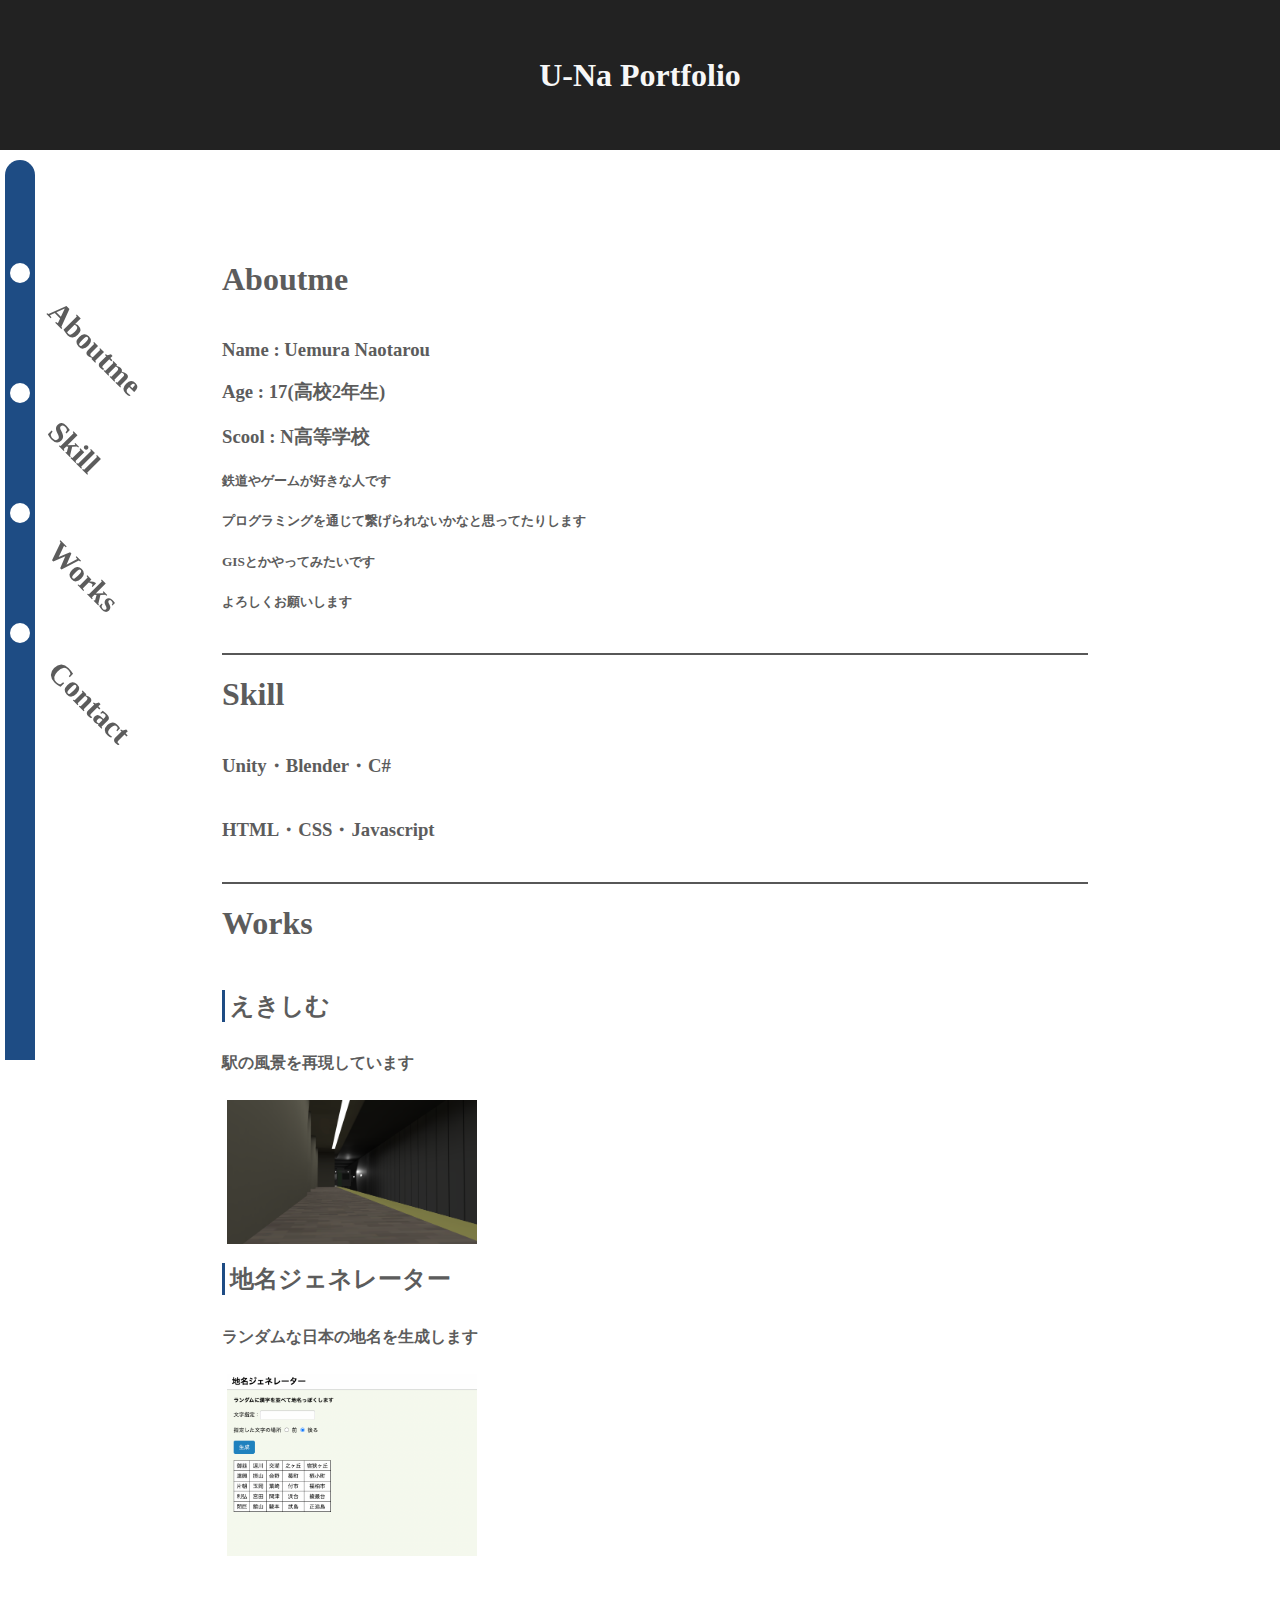
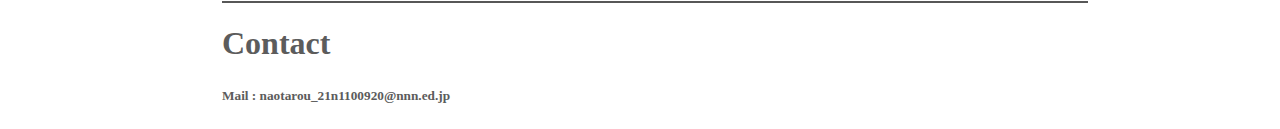
==== index.html @ aa88ac1e "Rename Index.html to index.html" ====
<!DOCTYPE html>
<html lang="ja">
<head>
    <meta charset="UTF-8">
    <meta http-equiv="X-UA-Compatible" content="IE=edge">
    <meta name="viewport" content="width=device-width, initial-scale=1.0">
    <title>U-Na Portfolio</title>
</head>
<body>
    <header>
        <div class="headerInner">
            <h1 id="Title">U-Na Portfolio</h1>
        </div>
    </header>
    <div id="parent">
    <div class="Site-info">
        <div class="Line-info">
            <hr>
              <div class="Line-circle">
                <div class="circle">
                <a class="Line-text" href="#About">Aboutme
                    <div class="Underline"></div>
                </a>
                </div>
                <div class="circle">
                    <a class="Line-text" href="#Skill">Skill
                        <div class="Underline"></div>
                    </a>
                </div>
                <div class="circle">
                    <a class="Line-text" href="#Works">Works
                    <div class="Underline"></div>
                    </a>
                </div>
                <div class="circle">
                    <a class="Line-text" href="#Contact">Contact
                    <div class="Underline"></div>
                    </a>
                </div>
              </div>
        </div>
    </div>
    
    <div class="maincontent">
        <div id="About">
            <h1>Aboutme</h1>
          <div class="About-text">
            <h3>Name : Uemura Naotarou</h3>
            <h3>Age : 17(高校2年生)</h3>
            <h3>Scool : N高等学校</h3>
            <h5>鉄道やゲームが好きな人です</h5>
            <h5>プログラミングを通じて繋げられないかなと思ってたりします</h5>
            <h5>GISとかやってみたいです</h5>
            <h5>よろしくお願いします</h5>
          </div>
        </div>
        <div id="Skill">
            <h1>Skill</h1>
            <h3>Unity・Blender・C#</h3>
            <h3>HTML・CSS・Javascript</h3>
        </div>
        <div id="Works">
            <h1>Works</h1>
            <ul>
                <a href="./Works/ekisim/ekisim.html">えきしむ</a>
                <h4>駅の風景を再現しています</h4>
                <div id="Station">
                    <a href="./Works/ekisim/ekisim.html">
                    <img class="Station-img" src="Works/ekisim/image/nyusen-1.png" alt="">
                    </a>
                </div>
                <a href="./Works/timei/timei.html">地名ジェネレーター</a>
                <h4>ランダムな日本の地名を生成します</h4>
                <div class="timei">
                    <a href="./Works/timei/timei.html"><img src="Works/timei/image/timei.png" alt=""></a>
                </div>
            </ul>
        </div>
        <div id="Contact">
            <h1>Contact</h1>
            <h5>Mail : naotarou_21n1100920@nnn.ed.jp</h5>
        </div>
    </div>
    </div>
</body>
    <script src="Index.js"></script>
    <link rel="stylesheet" href="./style.css">
    <link rel="stylesheet" href="./maincontent.css">
</html>
---- style.css ----
body{
    margin: auto;
    color: #5C5C5C;
}
#Title{
    color: #F7F7F7;
}
header{
    background: #222222;
}
.headerInner{
    width: auto;
    height: 150px;
    margin: auto;
    display: flex;
    justify-content: center;
    align-items: center;
}

a{
    text-decoration: none;
}
a:hover{
    color: #a9a9a9;
}

.Site-info{
    position: sticky;
    top: 10px;
    width: 30px;
    height: 100vh;
    transition: 0.5s;
}

.Line-info{
    width: 30px;
    height: 100%;
    margin-top: 10px;
    margin-left: 15%;
    transition: 1s;
}

@media(max-width: 1000px){
    .Line-info{
        opacity: -1;
    }
}

.Line-circle div:hover .Underline{
    width: 200px;
    transition: 1s ease-in-out;
}

.Line-text:hover .Underline{
    width: 200px;
    transition: 1s ease-in-out;
}
.Line-info hr{
    background: #1E4C84;
    border: 0px;
    height: 100%;
    border-radius: 15px 15px 0px 0px;
}

.Line-text {
    position: relative;
    z-index: -1;
    display: flex;
    align-items: flex-end;
    width: 50px;
    height: 45px;
    color: #5C5C5C;
    transform: rotate(45deg);
    font-size: 30px;
    font-weight: 600;
    text-align: left;
    margin: 25px 0px 0px 30px;
    transition: 1s;
}

.Underline{
    position: absolute;
    width: 0px;
    height: 5px;
    background-color: #85A3BF;
    border-radius: 2.5px;
    transition: 0.5s;
    margin: 0px 0px 0px -15px;
}

.Line-circle{
    position: relative;
    top: -95%;
    display: flex;
    flex-direction: column;
    width: auto;
    height: auto;
}
.circle{
    border:solid 10px #FFFFFF;
    border-radius: 10px;
    width: 0px;
    height: 0px;
    margin: 50px auto;
}
---- maincontent.css ----
#parent{
    display: flex;
    height: 100%;
}

.maincontent{
    width: 80%;
    max-width: 1200px;
    margin: 70px 5% 0px 5%;
    padding: 0px 10%;
}

.maincontent > div{
    display: flex;
    flex-direction: column;
    margin: 20px 0px;
    border-top: solid 2px #3c3c3cdc;
}

#About{
    border: 0px;
}

#Skill h5{
    margin: 1% 0%;
}

#Station{
    flex-wrap: wrap;
}

#Works ul{
    display: flex;
    flex-wrap: wrap;
    flex-direction: column;
    padding: 0px;
}

#Works ul > a{
    color: #5C5C5C;
    font-size: 24px;
    font-weight: 600;
    margin: 10px 0px;
    padding-left: 5px;
    border-left: solid 3px #1E4C84;
}

#Works ul div img{
    max-width: 250px;
    max-height: 250px;
    width: auto;
    height: auto;
    margin: 5px;
}

#Contact h5{
    margin: 5px 0px;
}
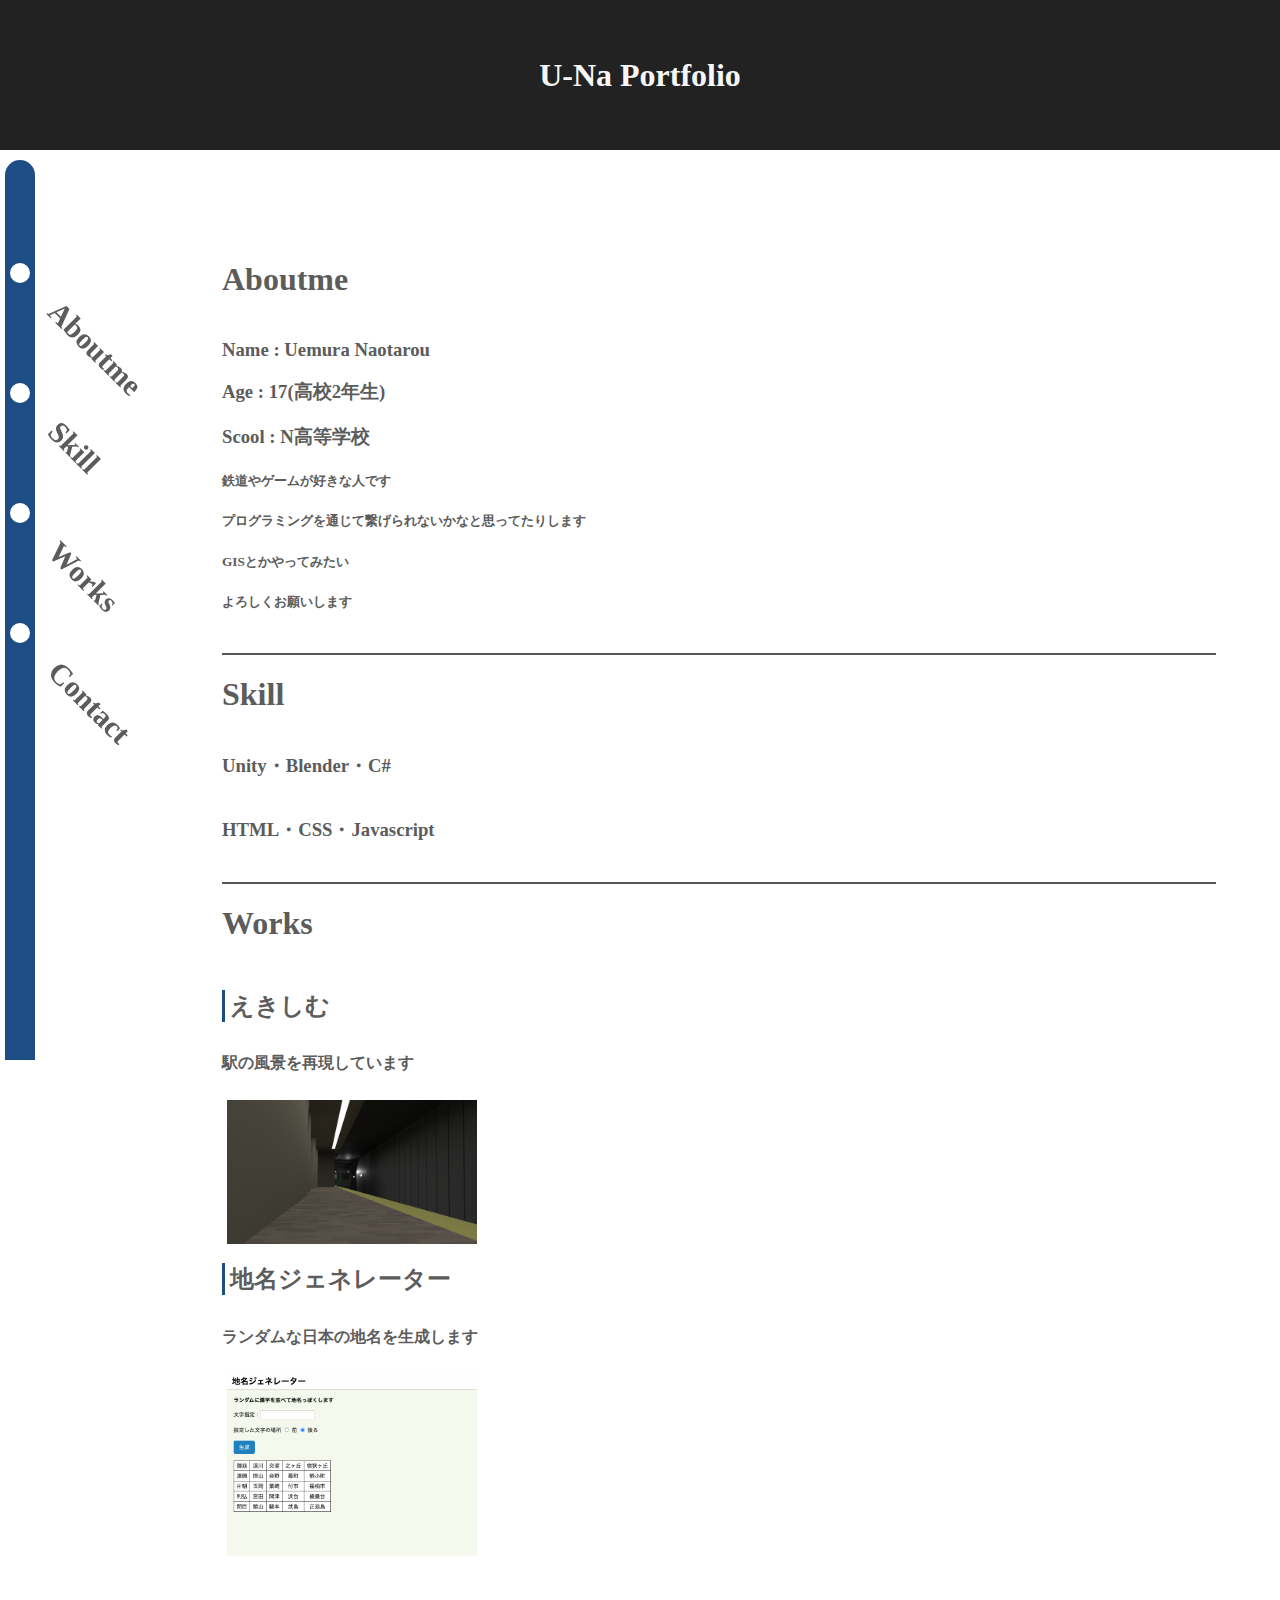
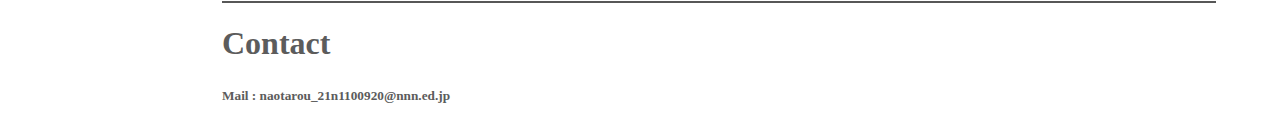
==== commit 244cd682: "Merge branch 'main' of https://github.com/u-na93/Portforio" ====
--- a/index.html
+++ b/index.html
@@ -50,7 +50,7 @@
             <h3>Scool : N高等学校</h3>
             <h5>鉄道やゲームが好きな人です</h5>
             <h5>プログラミングを通じて繋げられないかなと思ってたりします</h5>
-            <h5>GISとかやってみたいです</h5>
+            <h5>GISとかやってみたい</h5>
             <h5>よろしくお願いします</h5>
           </div>
         </div>
@@ -83,7 +83,6 @@
     </div>
     </div>
 </body>
-    <script src="Index.js"></script>
     <link rel="stylesheet" href="./style.css">
     <link rel="stylesheet" href="./maincontent.css">
 </html>
--- a/maincontent.css
+++ b/maincontent.css
@@ -7,7 +7,7 @@
     width: 80%;
     max-width: 1200px;
     margin: 70px 5% 0px 5%;
-    padding: 0px 10%;
+    padding: 0px 0px 0px 10%;
 }
 
 .maincontent > div{
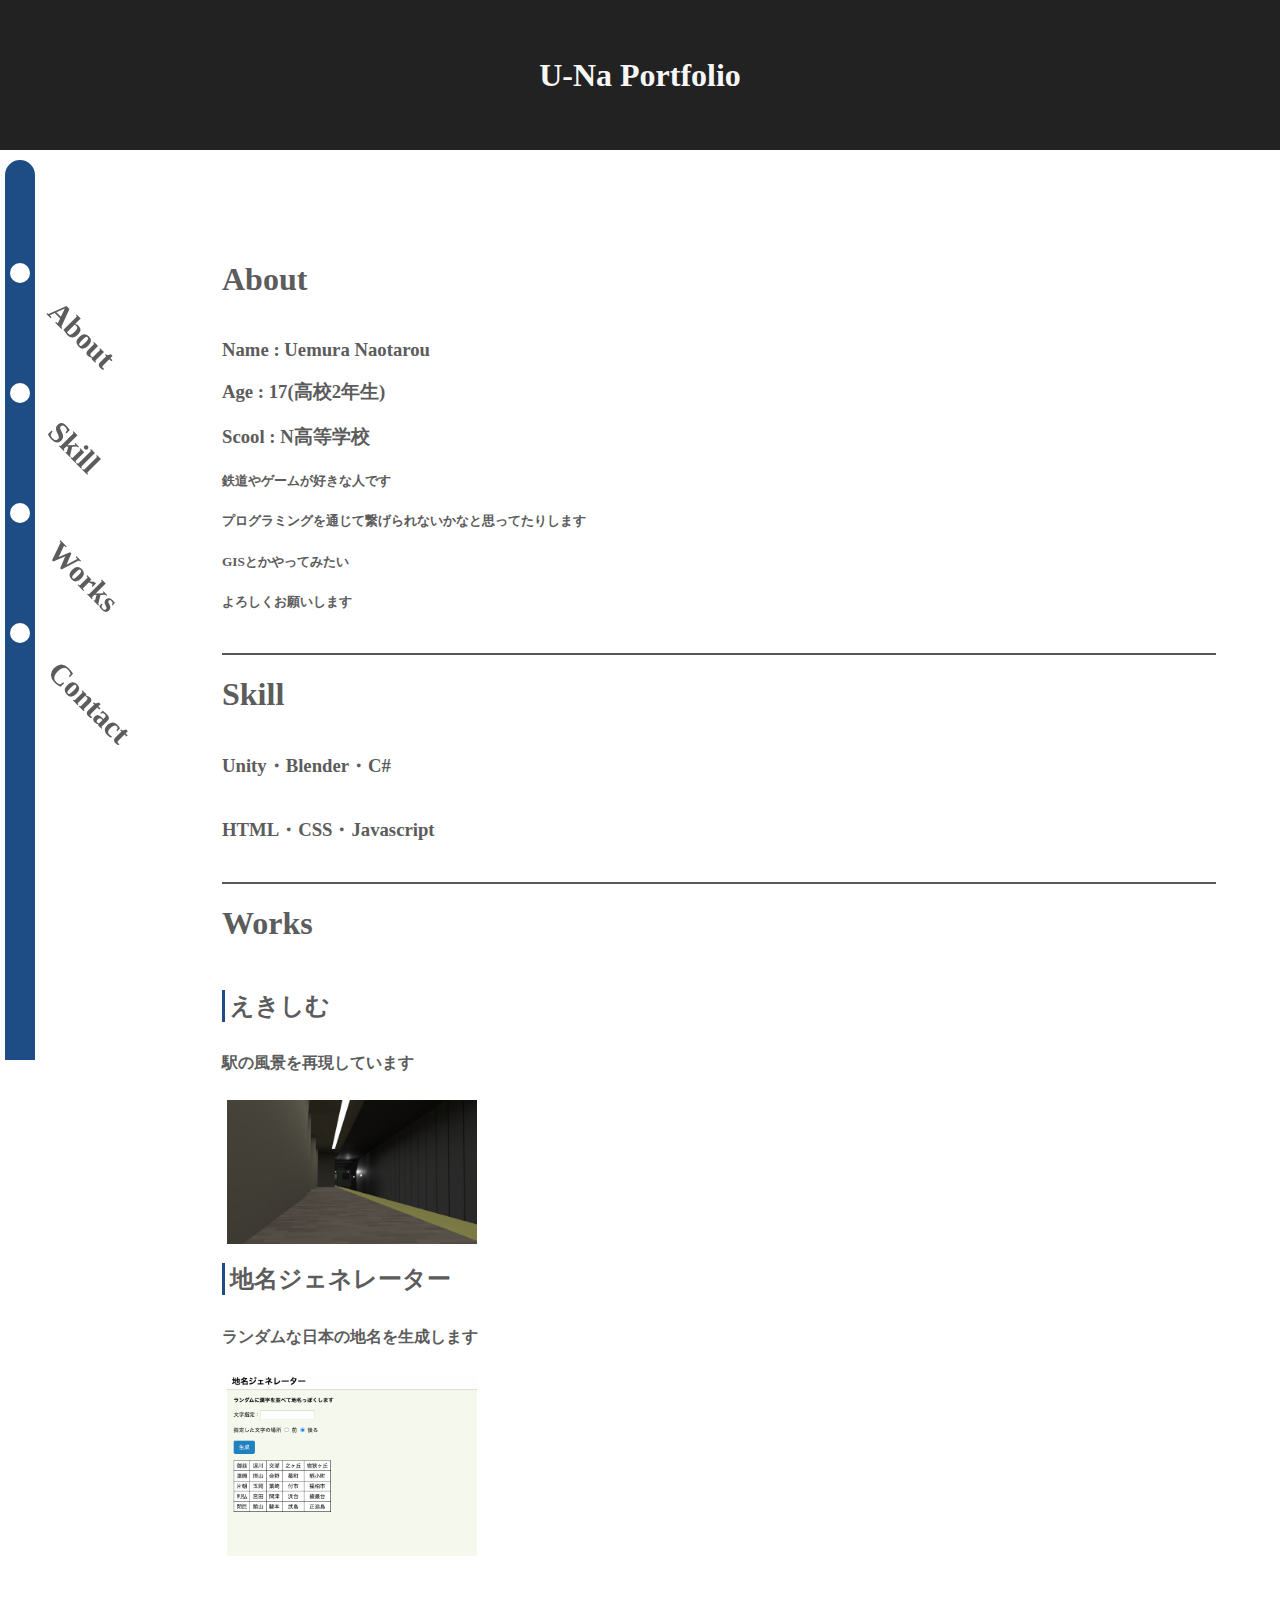
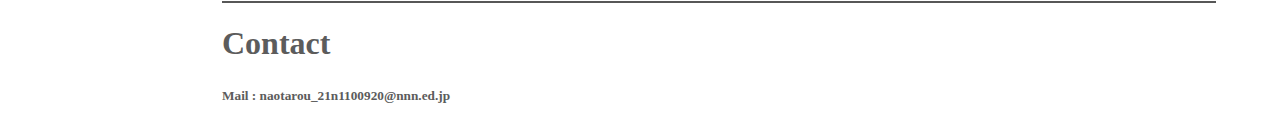
==== commit eea163b5: "細かいところ" ====
--- a/index.html
+++ b/index.html
@@ -18,7 +18,7 @@
             <hr>
               <div class="Line-circle">
                 <div class="circle">
-                <a class="Line-text" href="#About">Aboutme
+                <a class="Line-text" href="#About">About
                     <div class="Underline"></div>
                 </a>
                 </div>
@@ -43,7 +43,7 @@
     
     <div class="maincontent">
         <div id="About">
-            <h1>Aboutme</h1>
+            <h1>About</h1>
           <div class="About-text">
             <h3>Name : Uemura Naotarou</h3>
             <h3>Age : 17(高校2年生)</h3>
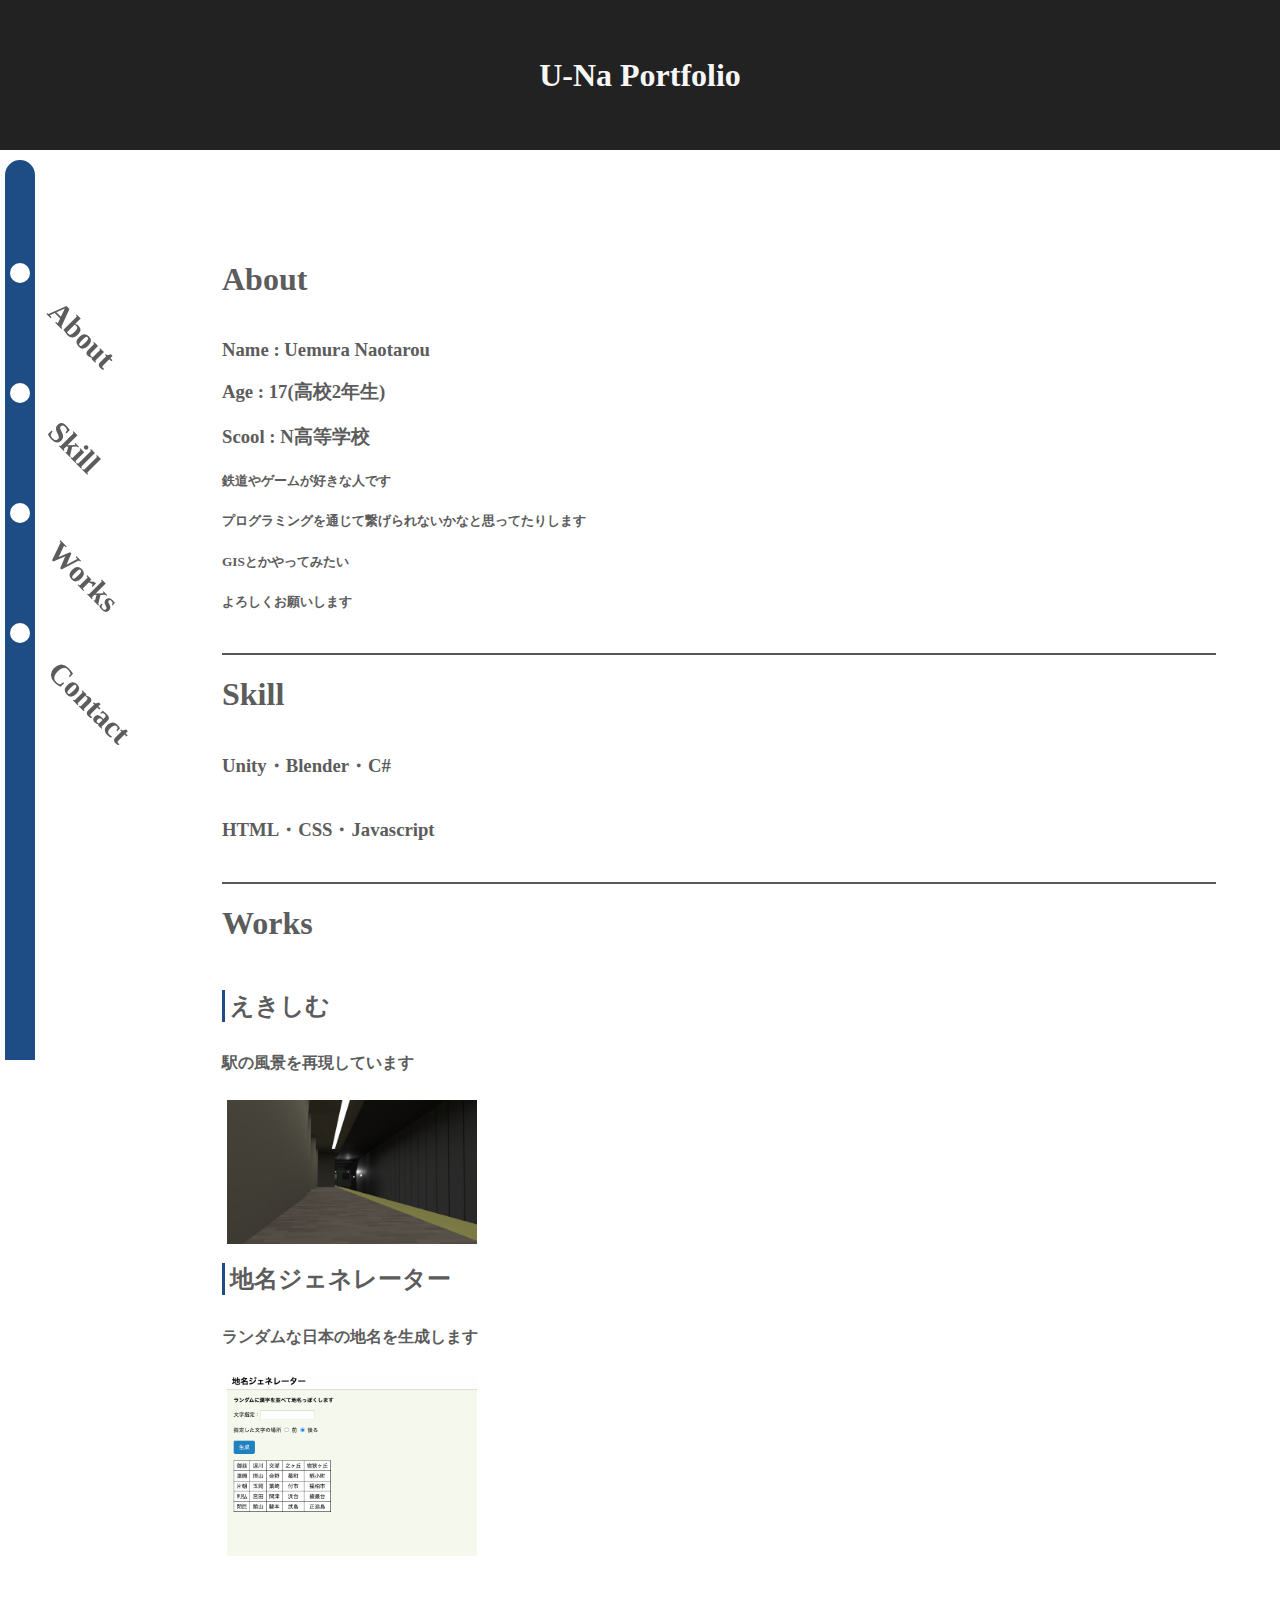
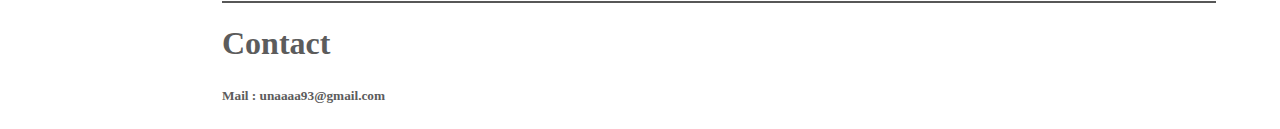
==== commit 7b19b7d0: "メールアドレス変更" ====
--- a/index.html
+++ b/index.html
@@ -78,7 +78,7 @@
         </div>
         <div id="Contact">
             <h1>Contact</h1>
-            <h5>Mail : naotarou_21n1100920@nnn.ed.jp</h5>
+            <h5>Mail : unaaaa93@gmail.com</h5>
         </div>
     </div>
     </div>
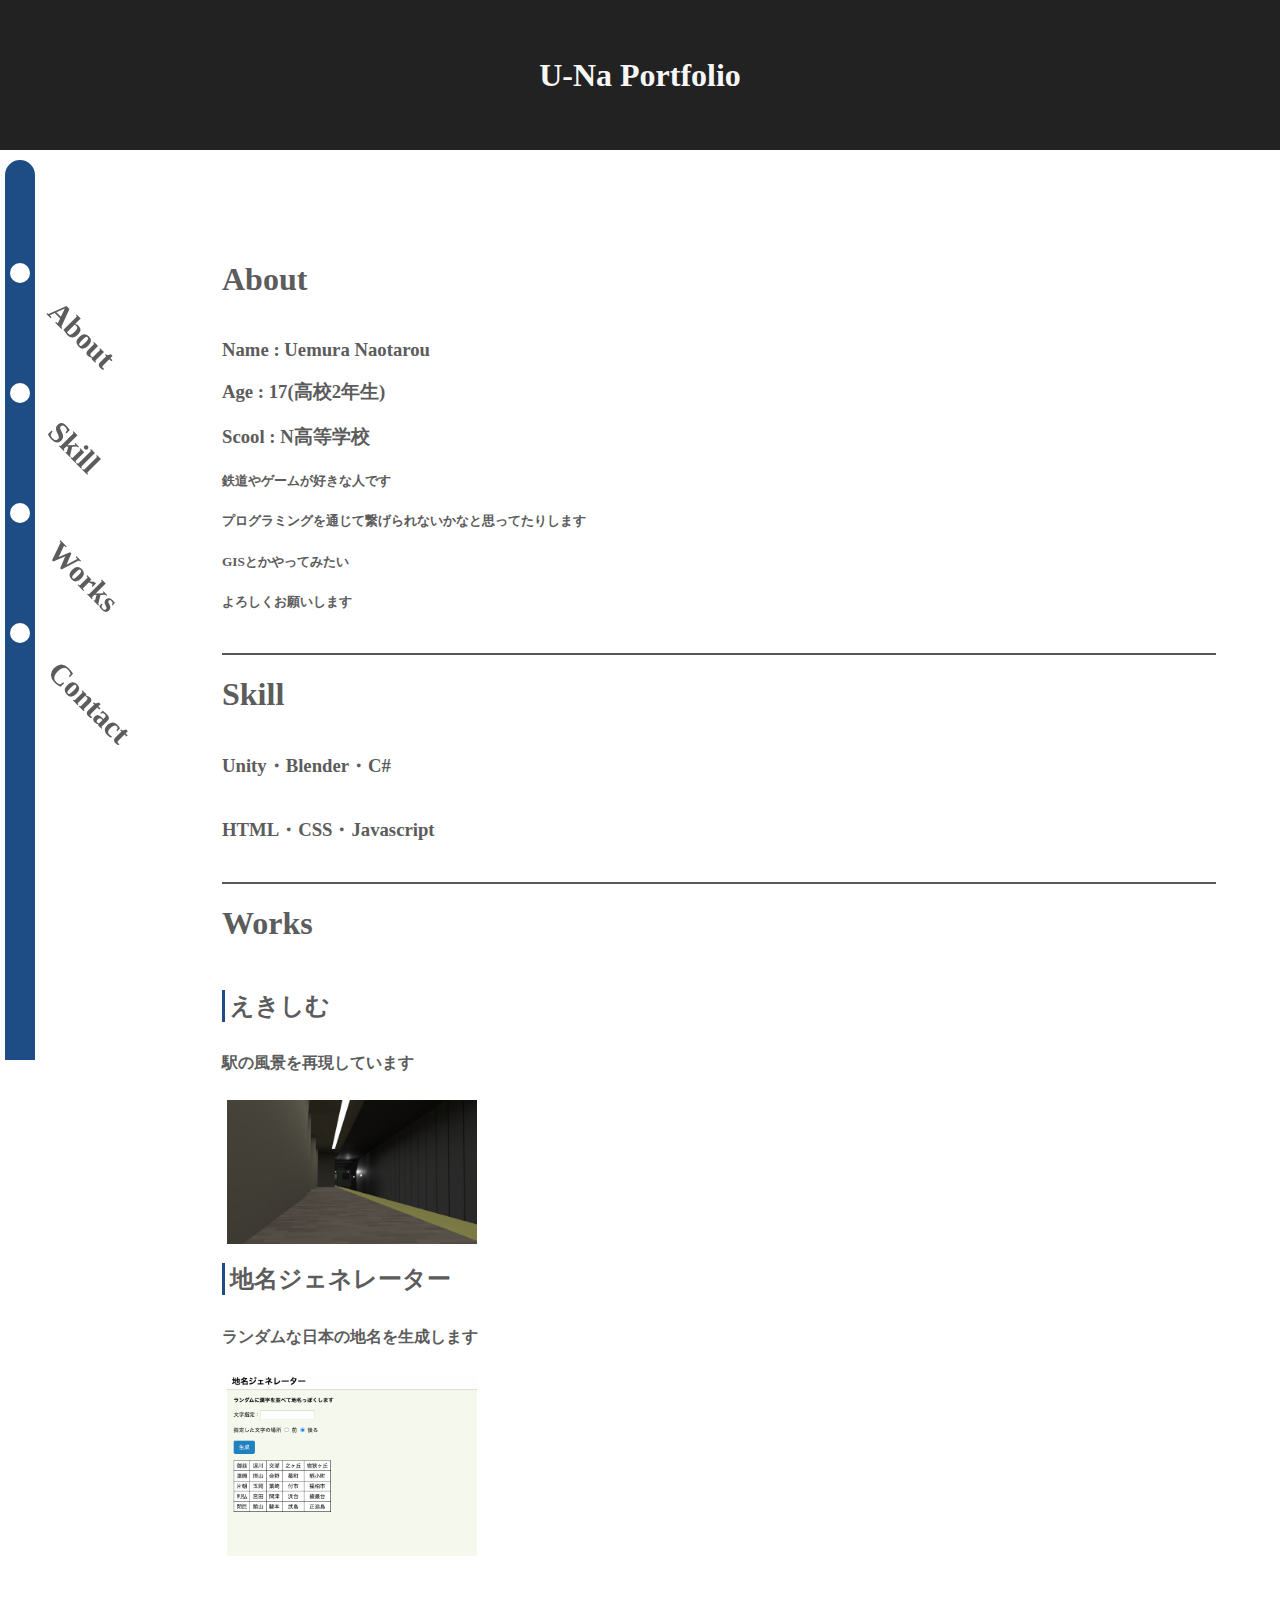
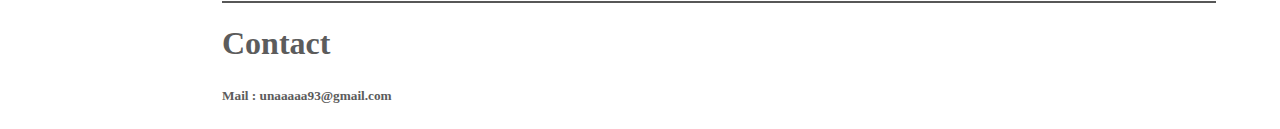
==== commit 65b33287: "細かいところ" ====
--- a/index.html
+++ b/index.html
@@ -78,7 +78,7 @@
         </div>
         <div id="Contact">
             <h1>Contact</h1>
-            <h5>Mail : unaaaa93@gmail.com</h5>
+            <h5>Mail : unaaaaa93@gmail.com</h5>
         </div>
     </div>
     </div>
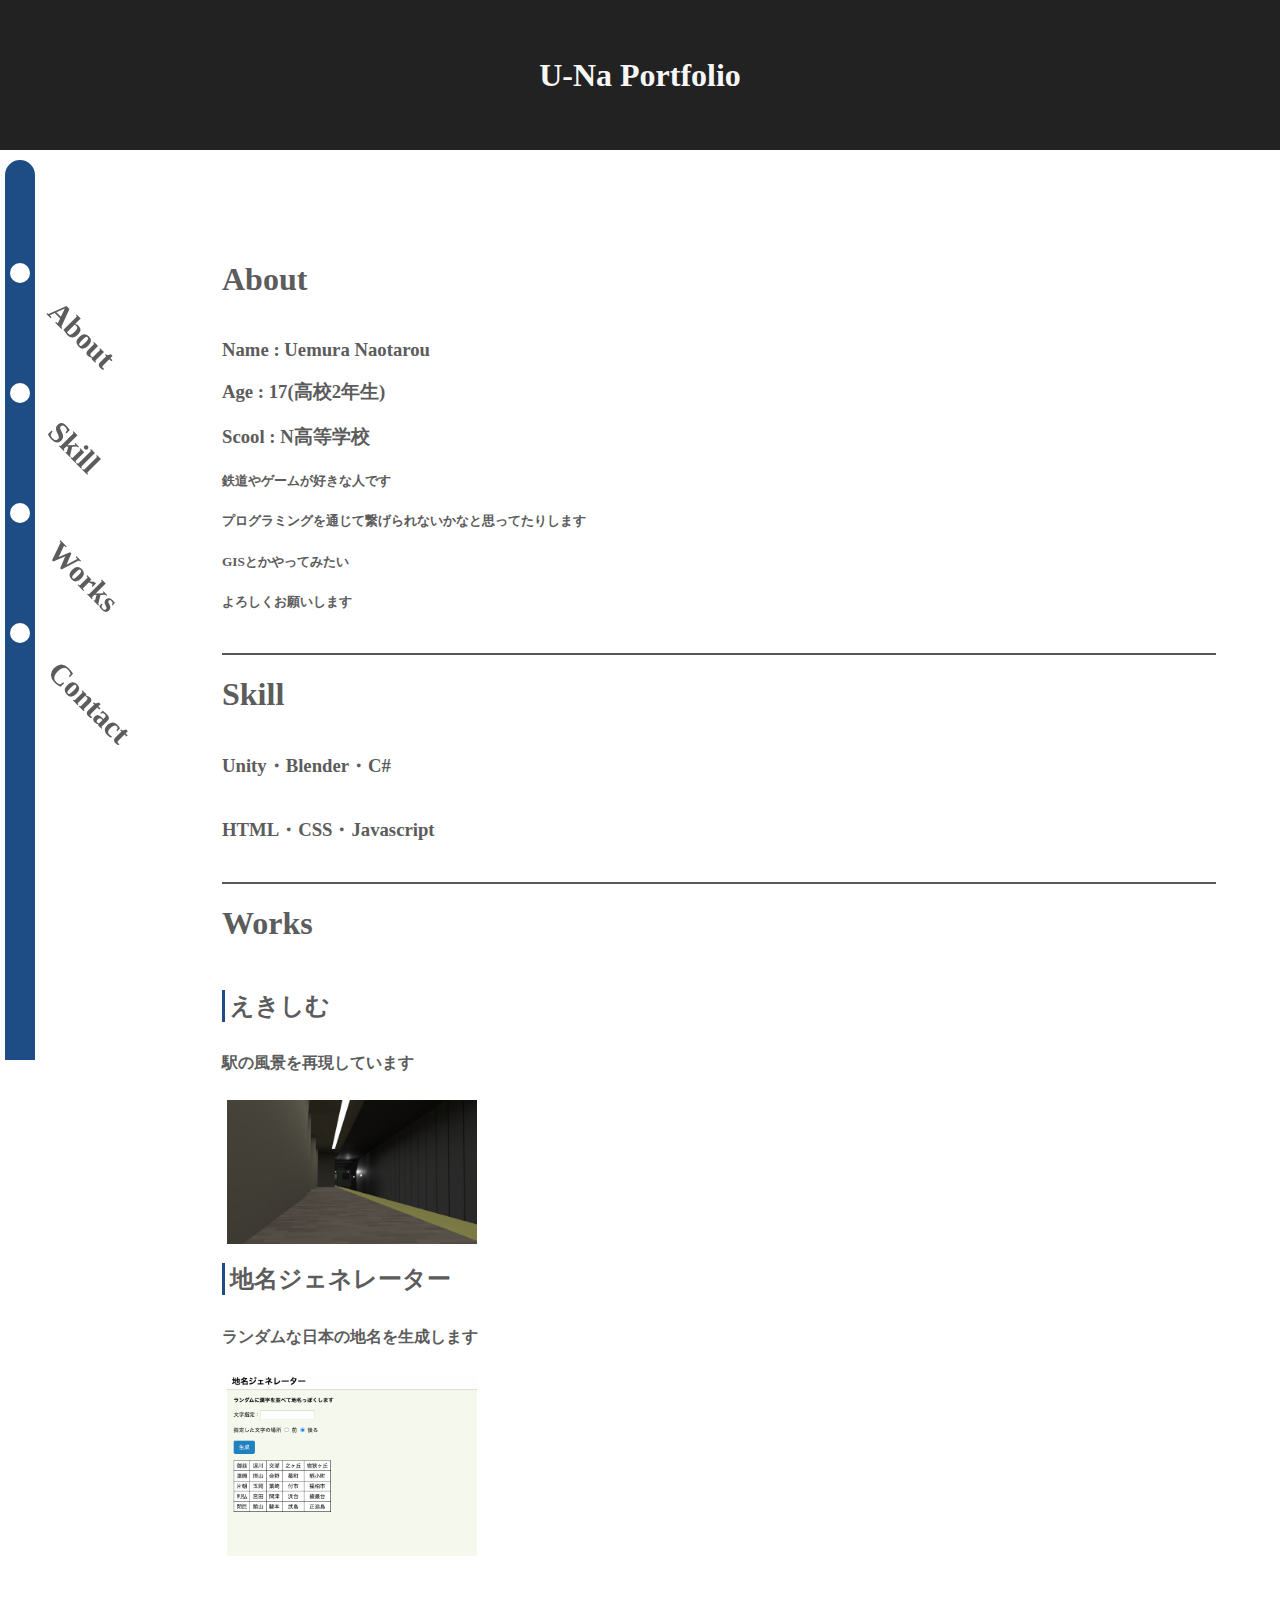
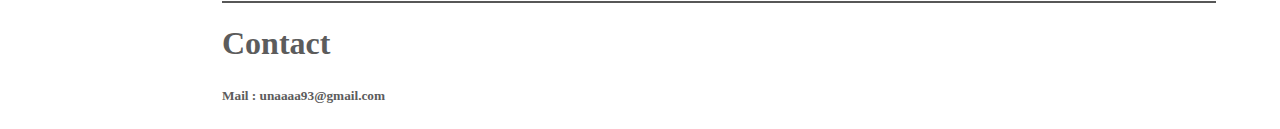
==== commit 0d911138: "微修正" ====
--- a/index.html
+++ b/index.html
@@ -78,7 +78,7 @@
         </div>
         <div id="Contact">
             <h1>Contact</h1>
-            <h5>Mail : unaaaaa93@gmail.com</h5>
+            <h5>Mail : unaaaa93@gmail.com</h5>
         </div>
     </div>
     </div>
